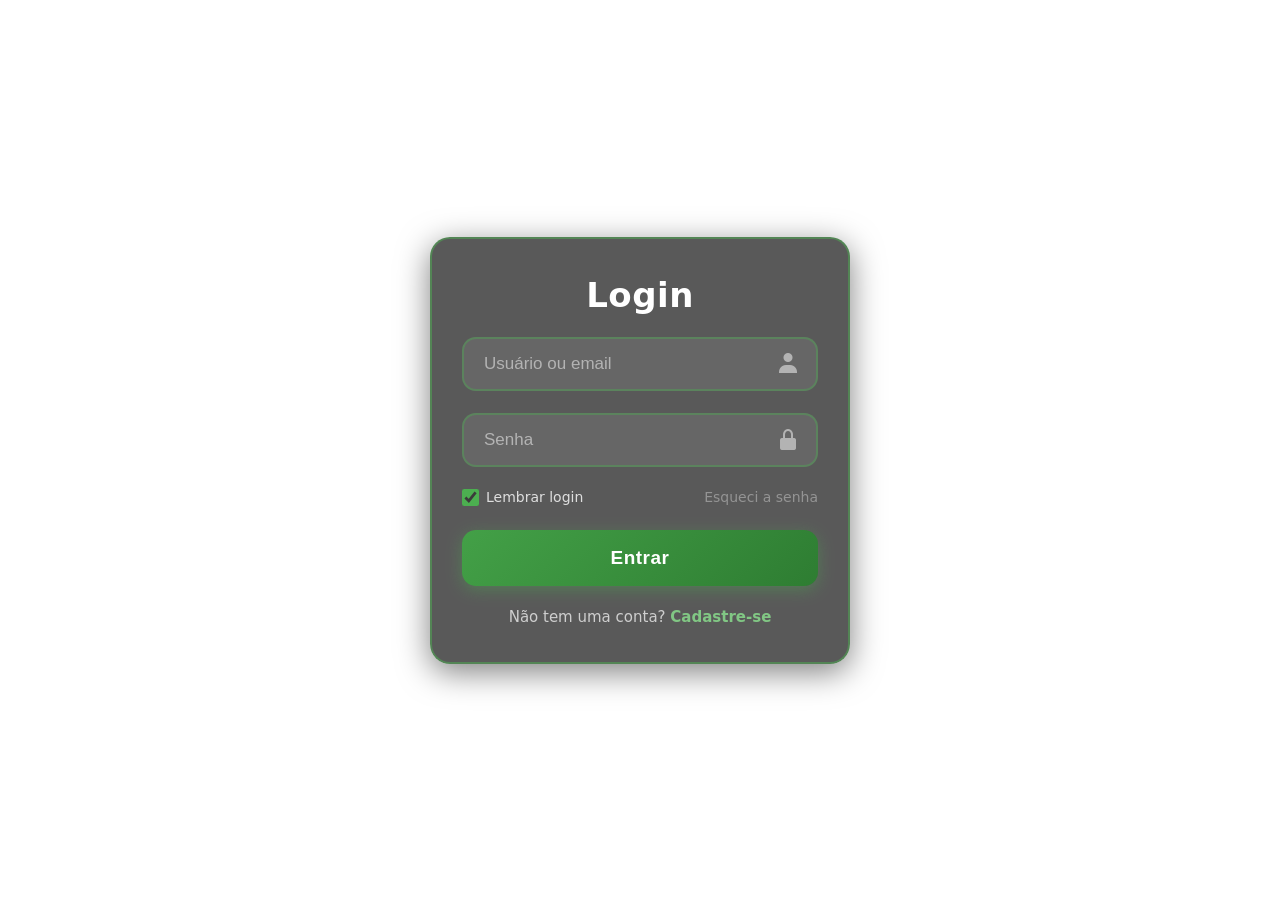
==== frontend/Login/index.html @ ce0db495 "feat: backend completo Flask + SQLite para Wiki" ====
<!DOCTYPE html>
<html lang="pt-br">
  <head>
    <meta charset="UTF-8" />
    <meta name="viewport" content="width=device-width, initial-scale=1.0" />
    <link
      href="https://unpkg.com/boxicons@2.1.4/css/boxicons.min.css"
      rel="stylesheet"
    />
    <link rel="stylesheet" href="style.css?v=5" />
    <script src="api.js"></script>
    <title>Login - Wiki</title>
    <style>
      .loading-spinner {
        display: inline-block;
        width: 18px;
        height: 18px;
        border: 2px solid rgba(255,255,255,0.3);
        border-radius: 50%;
        border-top-color: #fff;
        animation: spin 0.6s linear infinite;
        vertical-align: middle;
        margin-right: 6px;
      }
      @keyframes spin { to { transform: rotate(360deg); } }
    </style>
  </head>
  <body>
    <main class="container">
      <form id="loginForm">
        <h1>Login</h1>
        <div class="input-box">
          <input id="username" placeholder="Usuário ou email" type="text" required />
          <i class="bx bxs-user"></i>
        </div>
        <div class="input-box">
          <input id="password" placeholder="Senha" type="password" required />
          <i class="bx bxs-lock-alt"></i>
        </div>
        <div id="loginError" style="color: #ef5350; text-align: center; margin-bottom: 10px; display: none;"></div>
        <div class="Lembrar">
          <label>
            <input type="checkbox" id="remember" checked />
            Lembrar login
          </label>
          <a href="#" style="pointer-events: none; opacity: 0.5;">Esqueci a senha</a>
        </div>
        <button type="submit" class="LoginBtn" id="btnEntrar">Entrar</button>
        <div class="Cadastro">
          <p>Não tem uma conta? <a href="cadastro.html">Cadastre-se</a></p>
        </div>
      </form>
    </main>

    <script>
      const loginForm = document.getElementById("loginForm");
      const loginError = document.getElementById("loginError");
      const btnEntrar = document.getElementById("btnEntrar");

      // Verifica se já está logado (pela API)
      if (isLogado()) {
        window.location.href = "../Wiki/";
      }

      loginForm.addEventListener("submit", async (e) => {
        e.preventDefault();
        loginError.style.display = "none";

        const username = document.getElementById("username").value.trim();
        const password = document.getElementById("password").value;
        const remember = document.getElementById("remember").checked;

        // Desabilita botão
        btnEntrar.disabled = true;
        btnEntrar.innerHTML = '<span class="loading-spinner"></span> Entrando...';

        try {
          const result = await apiLogin(username, password);

          if (result.success) {
            setSession(result.token, result.user.username, result.user.nome, remember);
            window.location.href = "../Wiki/";
          } else {
            loginError.textContent = result.error || "Usuário ou senha incorretos!";
            loginError.style.display = "block";
          }
        } catch (err) {
          loginError.textContent = "Erro de conexão com o servidor!";
          loginError.style.display = "block";
        } finally {
          btnEntrar.disabled = false;
          btnEntrar.textContent = "Entrar";
        }
      });
    </script>
  </body>
</html>
---- frontend/Login/style.css ----
* {
  margin: 0;
  padding: 0;
  box-sizing: border-box;
}

html {
  min-height: 100%;
}

body {
  display: flex;
  justify-content: center;
  align-items: center;
  min-height: 100vh;
  min-height: 100dvh;
  margin: 0;
  padding: 16px;
  font-family: system-ui, -apple-system, "Segoe UI", Roboto, sans-serif;
  position: relative;
}

/* Pseudo-elemento fixo pro fundo ocupar a tela inteira sem sumir */
body::before {
  content: "";
  position: fixed;
  top: 0;
  left: 0;
  width: 100%;
  height: 100%;
  height: 100dvh;
  background-image: url(stardew-valley-2560-x-1440-background-gkvzx4cplgse4ymy.jpg);
  background-position: center;
  background-size: cover;
  background-repeat: no-repeat;
  z-index: -1;
}

.container {
  width: 100%;
  max-width: 420px;
  background: rgba(0, 0, 0, 0.65);
  border: 2px solid rgba(76, 175, 80, 0.5);
  border-radius: 20px;
  color: white;
  padding: 36px 30px;
  box-shadow: 0 8px 32px rgba(0, 0, 0, 0.5);
}

.container h1 {
  font-size: 34px;
  text-align: center;
  color: white;
  margin-bottom: 10px;
  letter-spacing: 0.5px;
}

.input-box {
  position: relative;
  width: 100%;
  height: 54px;
  margin: 22px 0;
}

.input-box input {
  width: 100%;
  height: 100%;
  background: rgba(255, 255, 255, 0.08);
  border: 2px solid rgba(76, 175, 80, 0.4);
  border-radius: 14px;
  outline: none;
  font-size: 17px;
  color: white;
  padding: 20px 50px 20px 20px;
  transition: border-color 0.3s, background 0.3s;
}

.input-box input:focus {
  border-color: #4caf50;
  background: rgba(255, 255, 255, 0.12);
}

.input-box input::placeholder {
  color: rgba(255, 255, 255, 0.5);
}

.input-box i {
  position: absolute;
  right: 18px;
  top: 50%;
  transform: translateY(-50%);
  font-size: 24px;
  color: rgba(255, 255, 255, 0.5);
}

.Lembrar {
  display: flex;
  justify-content: space-between;
  align-items: center;
  margin: 0 0 24px;
  font-size: 14px;
  gap: 10px;
  flex-wrap: wrap;
}

.Lembrar label {
  display: flex;
  align-items: center;
  gap: 7px;
  color: rgba(255, 255, 255, 0.8);
  cursor: pointer;
}

.Lembrar label input {
  accent-color: #4caf50;
  width: 17px;
  height: 17px;
}

.Lembrar a {
  text-decoration: none;
  color: rgba(255, 255, 255, 0.7);
  transition: color 0.2s;
  font-size: 14px;
}

.Lembrar a:hover {
  color: #66bb6a;
  text-decoration: underline;
}

.LoginBtn {
  width: 100%;
  height: 56px;
  background: linear-gradient(135deg, #43a047, #2e7d32);
  border: none;
  border-radius: 14px;
  cursor: pointer;
  font-size: 19px;
  color: white;
  font-weight: 700;
  letter-spacing: 0.5px;
  transition: transform 0.2s, box-shadow 0.2s;
  box-shadow: 0 4px 16px rgba(76, 175, 80, 0.4);
}

.LoginBtn:hover {
  transform: translateY(-2px);
  box-shadow: 0 6px 24px rgba(76, 175, 80, 0.5);
}

.LoginBtn:active {
  transform: translateY(0);
}

.Cadastro {
  font-size: 15px;
  text-align: center;
  margin-top: 22px;
  color: rgba(255, 255, 255, 0.7);
}

.Cadastro a {
  text-decoration: none;
  color: #81c784;
  font-weight: 600;
}

.Cadastro a:hover {
  text-decoration: underline;
}

/* Responsivo - celular */
@media (max-width: 480px) {
  body {
    padding: 12px;
  }

  .container {
    padding: 28px 22px;
    border-radius: 18px;
  }

  .container h1 {
    font-size: 29px;
  }

  .input-box {
    height: 50px;
    margin: 18px 0;
  }

  .input-box input {
    font-size: 16px;
    padding: 18px 46px 18px 16px;
  }

  .LoginBtn {
    height: 52px;
    font-size: 18px;
  }

  .Lembrar {
    font-size: 13px;
  }
}

@media (max-width: 360px) {
  container {
    padding: 22px 16px;
    border-radius: 16px;
  }

  .container h1 {
    font-size: 25px;
  }

  .LoginBtn {
    height: 48px;
    font-size: 17px;
  }
}
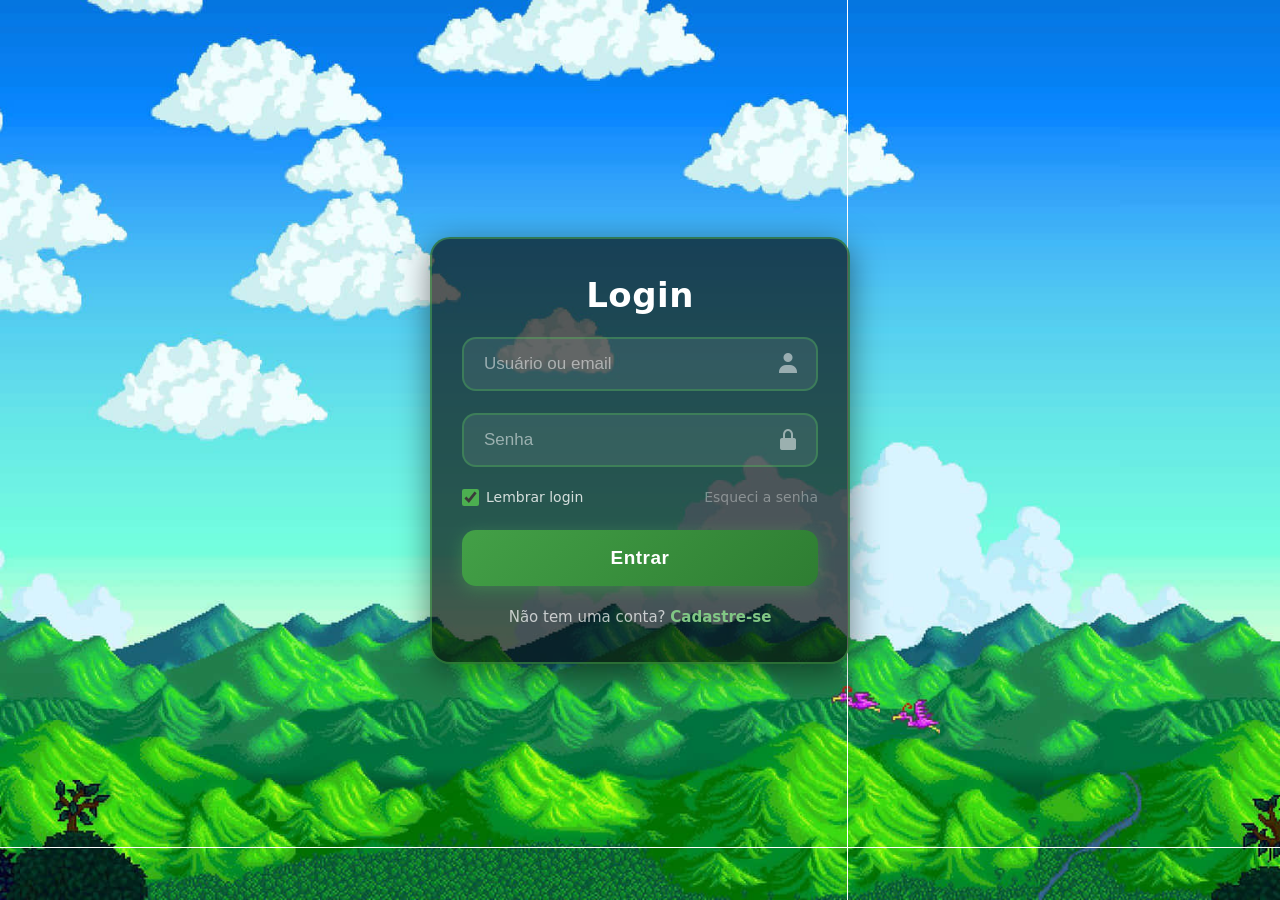
==== commit 8c15f9db: "fix: logout com onclick direto, meta anti-cache, cache busting" ====
--- a/frontend/Login/index.html
+++ b/frontend/Login/index.html
@@ -3,6 +3,9 @@
   <head>
     <meta charset="UTF-8" />
     <meta name="viewport" content="width=device-width, initial-scale=1.0" />
+    <meta http-equiv="Cache-Control" content="no-cache, no-store, must-revalidate" />
+    <meta http-equiv="Pragma" content="no-cache" />
+    <meta http-equiv="Expires" content="0" />
     <link
       href="https://unpkg.com/boxicons@2.1.4/css/boxicons.min.css"
       rel="stylesheet"
